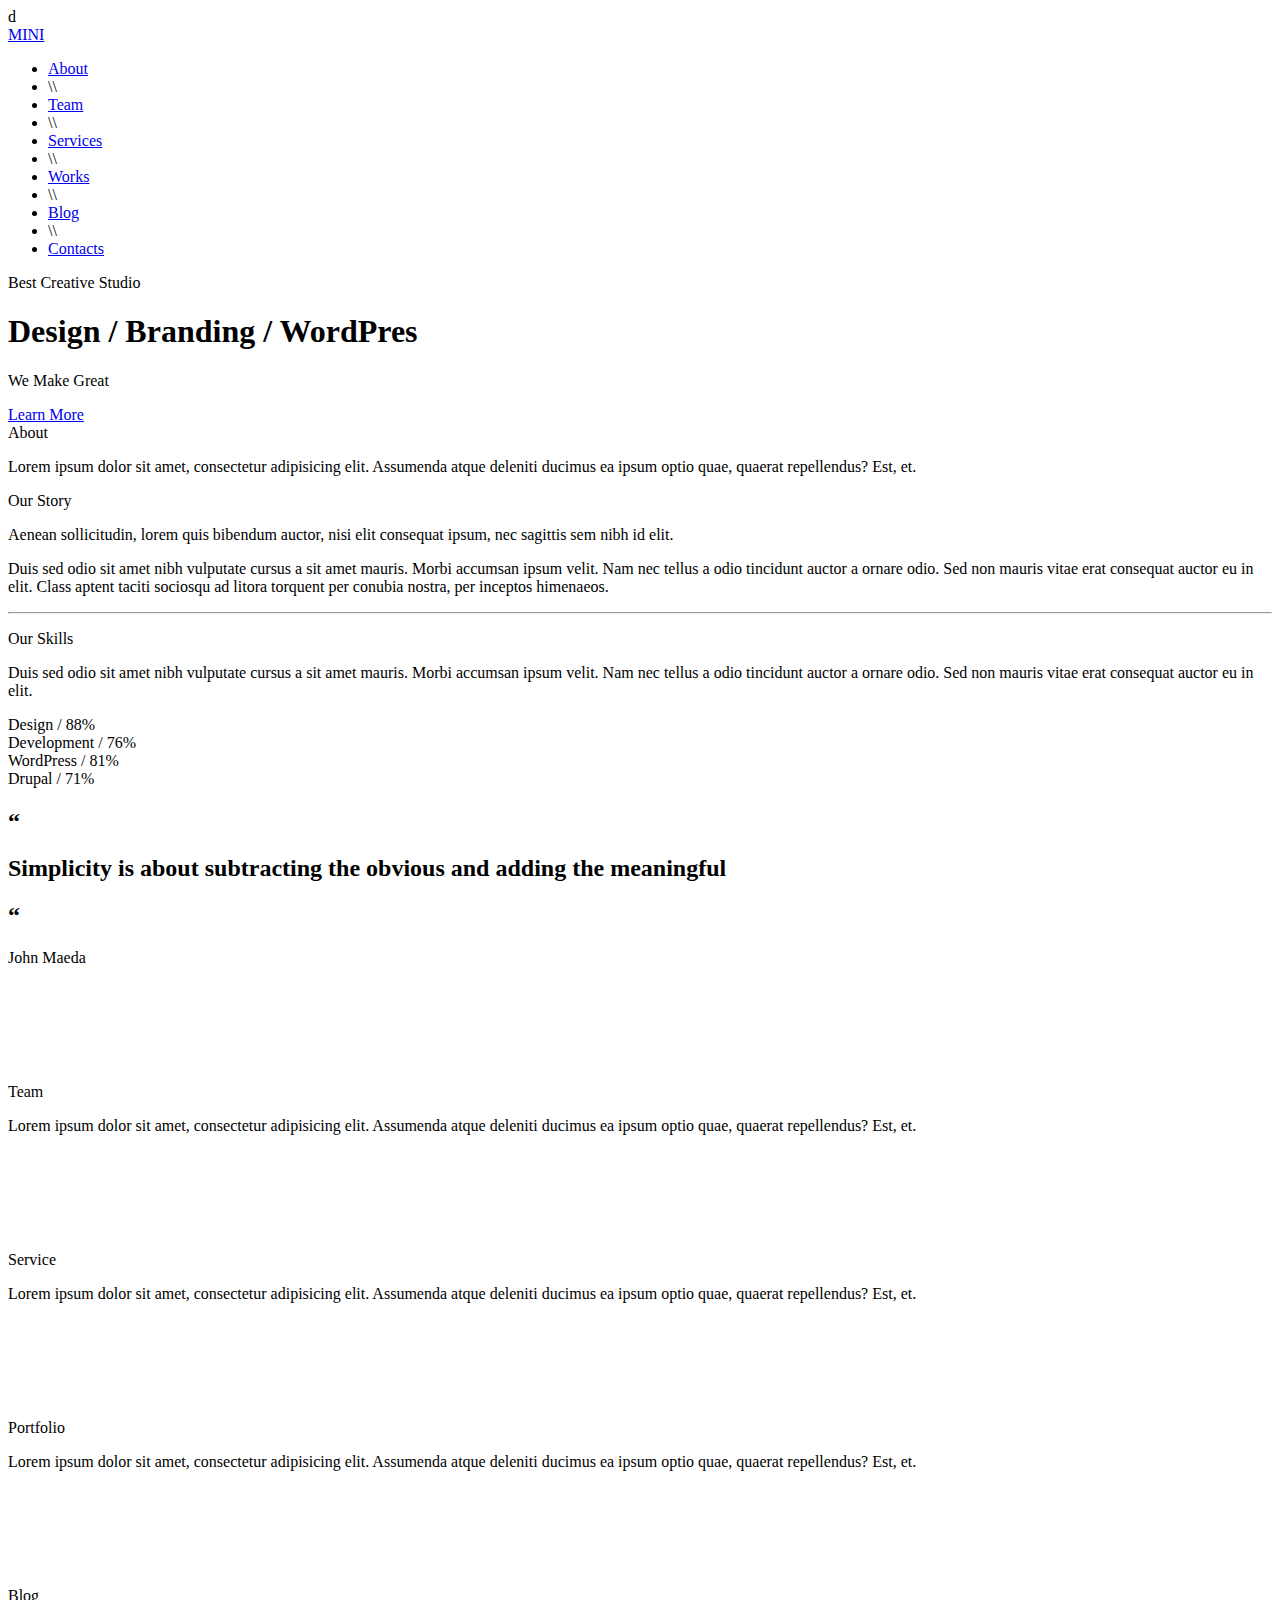
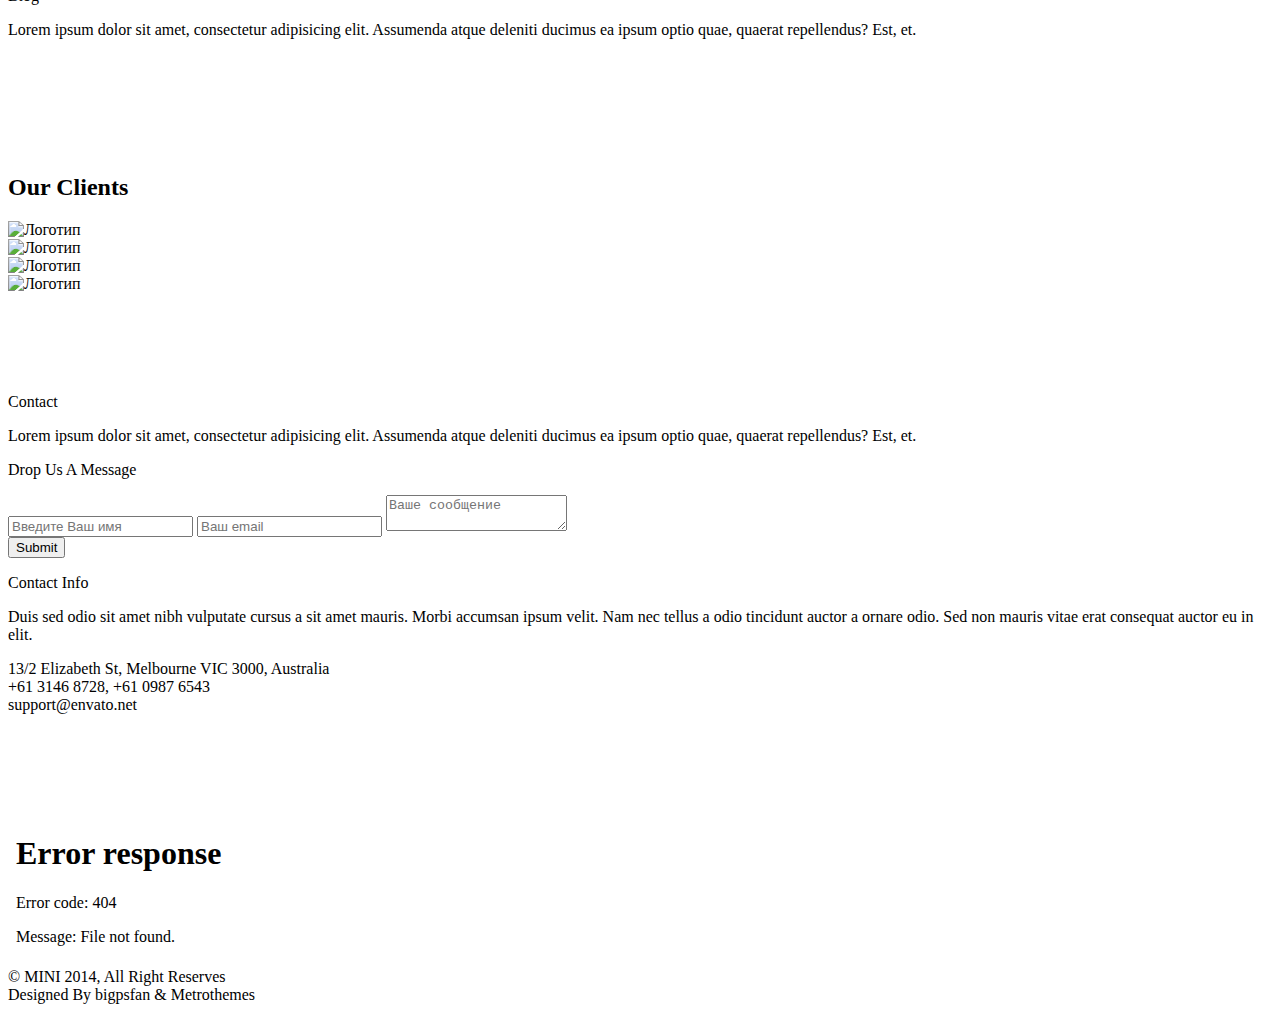
==== task_art/index.html @ 79f6973a "Тестовый коммит." ====
<!DOCTYPE html>
<html lang="en">
<head>d
    <meta charset="utf-8">
    <title>Title</title>

    <!--	<base href="/">-->

    <meta http-equiv="X-UA-Compatible" content="IE=edge">
    <meta name="viewport"
          content="width=device-width, height=device-height, initial-scale=1, maximum-scale=1, user-scalable=no">

    <meta name="description" content="">
    <meta name="keywords" content="">

    <meta property="og:type" content="website"/>
    <meta property="og:title" content="Здесь пишем заголовок"/>
    <meta property="og:desсription" content="описание страницы"/>
    <meta property="og:url" content="канонический адрес страницы"/>
    <meta property="og:image" content="адрес картинки которая будет в описании страницы в соц. сети"/>

    <link rel="shortcut icon" href="assets/images/favicon.ico" type="image/x-icon">
    <link rel="apple-touch-icon" href="assets/images/favicon.ico">


    <!-- Chrome, Firefox OS and Opera -->
    <meta name="theme-color" content="#f39c12">
    <!-- Windows Phone -->
    <meta name="msapplication-navbutton-color" content="#f39c12">
    <!-- iOS Safari -->
    <meta name="apple-mobile-web-app-status-bar-style" content="#f39c12">

    <link rel="stylesheet" href="assets/css/font-awesome.min.css">
    <!--<link rel="stylesheet" href="assets/css/bootstrap.min.css">-->

    <link rel="stylesheet" href="assets/css/animate.css">
    <link rel="stylesheet" href="assets/css/style.css">
    <script src="assets/js/wow.min.js"></script>
    <script>
        new WOW().init();
    </script>

    <!--[if lt IE 9]>
    <script src="assets/js/html5shiv.min.js"></script>
    <script src="assets/js/respond.min.js"></script>
    <![endif]-->
</head>
<body>

<header class="main-header grid" style="background-image: url(assets/images/0-header.jpg);">
    <div id="mobile-menu" class="mobile-menu"><i class="fa fa-bars"></i></div>
    <div class="header-content grid container">
        <div class="header-main-logo">
            <a href="#" class="main-logo">MINI</a>
        </div>

        <nav class="header-main-menu">
            <ul class="main-menu grid">
                <li><a href="#">About</a></li>
                <li>\\</li>
                <li><a href="#" class="active">Team</a></li>
                <li>\\</li>
                <li><a href="#">Services</a></li>
                <li>\\</li>
                <li><a href="#">Works</a></li>
                <li>\\</li>
                <li><a href="#">Blog</a></li>
                <li>\\</li>
                <li><a href="#">Contacts</a></li>
            </ul>
        </nav>
        <div class="header-title">
            <p class="wow zoomInLeft">Best Creative Studio</p>
            <h1 class="wow zoomInRight">Design / Branding / WordPres</h1>
            <p class="wow zoomInLeft">We Make Great</p>
        </div>
    </div>

    <div class="header-button wow fadeInDown">
        <a href="#" class="button">Learn More</a>
    </div>
    <div class="dot-slider">
        <a href="#"><i class="fa fa-circle active" aria-hidden="true"></i></a>
        <a href="#"><i class="fa fa-circle" aria-hidden="true"></i></a>
        <a href="#"><i class="fa fa-circle" aria-hidden="true"></i></a>
    </div>
    <div class="triangle-bottom"></div>
</header>

<section class="about">
    <div class="about-content container grid">
        <div class="block-about grid">
            <div class="block-about-title">About</div>
            <div class="block-about-text"><p>Lorem ipsum dolor sit amet, consectetur adipisicing elit. Assumenda atque
                deleniti ducimus ea ipsum optio quae, quaerat repellendus? Est, et.</p></div>
        </div>
        <div class="circle-grid">
            <div class="circle wow rotateIn"><i class="fa fa-lightbulb-o fa-2x" aria-hidden="true"></i>
            </div>
        </div>
        <div class="story">
            <p class="story-title">Our Story</p>
            <p class="story-sub-title">Aenean sollicitudin, lorem quis bibendum auctor, nisi elit consequat ipsum, nec
                sagittis sem nibh id elit.</p>
            <p class="story-text">Duis sed odio sit amet nibh vulputate cursus a sit amet mauris.
                Morbi accumsan ipsum velit. Nam nec tellus a odio tincidunt auctor a ornare odio. Sed non mauris vitae
                erat consequat auctor eu in elit. Class aptent taciti sociosqu ad litora torquent per conubia nostra,
                per inceptos himenaeos.</p>
        </div>
        <div class="red-photo"><i class="fa fa-camera fa-2x" aria-hidden="true"></i>
        </div>
    </div>
</section>

<section class="skills">
    <hr>
    <div class="skills-content container grid">
        <div class="block-skills-photo wow fadeInLeft" data-wow-offset="200"
        >
            <div class="iPhone wow rollIn" data-wow-delay="1.5s"></div>
            <div class="iPad"></div>
        </div>
        <div class="block-skills-line grid wow fadeInRight" data-wow-offset="200"
        >
            <div class="circle-grid">
                <div class="circle"><i class="fa fa-sliders fa-2x fa-rotate-90" aria-hidden="true"></i>
                </div>
            </div>
            <div class="story">
                <p class="story-title">Our Skills</p>
                <p class="story-text">Duis sed odio sit amet nibh vulputate cursus a sit amet mauris. Morbi accumsan
                    ipsum velit. Nam nec tellus a odio tincidunt auctor a ornare odio. Sed non mauris vitae erat
                    consequat auctor eu in elit.</p>
            </div>
            <div class="block-skills-line-content">
                <div class="line-title wow fadeInRight" data-wow-delay=".2s"><span>Design</span> <span>/ 88%</span>
                </div>
                <div class="line-title-wrapper-1 wow fadeInRight" data-wow-delay=".2s"></div>
                <div class="line-title wow fadeInRight" data-wow-delay=".5s"><span>Development</span> <span>/ 76%</span>
                </div>
                <div class="line-title-wrapper-2 wow fadeInRight" data-wow-delay=".5s"></div>
                <div class="line-title wow fadeInRight" data-wow-delay=".8s"><span>WordPress</span> <span>/ 81%</span>
                </div>
                <div class="line-title-wrapper-3 wow fadeInRight" data-wow-delay=".8s"></div>
                <div class="line-title wow fadeInRight" data-wow-delay="1s"><span>Drupal</span> <span>/ 71%</span></div>
                <div class="line-title-wrapper-4 wow fadeInRight" data-wow-delay="1s"></div>
            </div>

        </div>
    </div>
</section>


<section class="simplicity grid" style="background-image: url(assets/images/simplicity.jpg);">
    <div class="simplicity-content container grid">
        <div class="simplicity-title">
            <div class="quotes grid">
                <h2>“</h2>
                <h2>Simplicity is about subtracting the obvious and adding the meaningful</h2>
                <h2>“</h2>
            </div>
            <div class="simplicity-line wow rotateIn"></div>
            <p>John Maeda</p>
        </div>
    </div>
    <div class="triangle-top"></div>
    <div class="triangle-bottom"></div>
</section>

<div style="height: 100px;"></div>

<section class="team">
    <div class="team-content container grid">
        <div class="block-about grid">
            <div class="block-about-title">Team</div>
            <div class="block-about-text"><p>Lorem ipsum dolor sit amet, consectetur adipisicing elit. Assumenda atque
                deleniti ducimus ea ipsum optio quae, quaerat repellendus? Est, et.</p></div>
        </div>
    </div>
</section>

<div style="height: 100px;"></div>

<section class="service">
    <div class="service-content container grid">
        <div class="block-about grid">
            <div class="block-about-title">Service</div>
            <div class="block-about-text"><p>Lorem ipsum dolor sit amet, consectetur adipisicing elit. Assumenda atque
                deleniti ducimus ea ipsum optio quae, quaerat repellendus? Est, et.</p></div>
        </div>
    </div>
</section>
<div style="height: 100px;"></div>

<section class="portfolio">
    <div class="portfolio-content container grid">
        <div class="block-about grid">
            <div class="block-about-title">Portfolio</div>
            <div class="block-about-text"><p>Lorem ipsum dolor sit amet, consectetur adipisicing elit. Assumenda atque
                deleniti ducimus ea ipsum optio quae, quaerat repellendus? Est, et.</p></div>
        </div>
    </div>
</section>
<div style="height: 100px;"></div>

<section class="blog">
    <div class="blog-content container grid">
        <div class="block-about grid">
            <div class="block-about-title">Blog</div>
            <div class="block-about-text"><p>Lorem ipsum dolor sit amet, consectetur adipisicing elit. Assumenda atque
                deleniti ducimus ea ipsum optio quae, quaerat repellendus? Est, et.</p></div>
        </div>
    </div>
</section>
<div style="height: 100px;"></div>


<section class="logo-comp grid" style="background-image: url(assets/images/simplicity.jpg);">
    <div class="logo-comp-content container grid">

        <h2>Our Clients</h2>

        <div class="logo-img wow bounceIn" data-wow-delay=".1s" data-wow-offset="200"><img class="img-responsive"
                                                                                           src="assets/images/logo-comp-1.png"
                                                                                           alt="Логотип"></div>
        <div class="logo-img wow bounceIn" data-wow-delay=".3s" data-wow-offset="200"><img class="img-responsive"
                                                                                           src="assets/images/logo-comp-2.png"
                                                                                           alt="Логотип"></div>
        <div class="logo-img wow bounceIn" data-wow-delay=".5s" data-wow-offset="200"><img class="img-responsive"
                                                                                           src="assets/images/logo-comp-3.png"
                                                                                           alt="Логотип"></div>
        <div class="logo-img wow bounceIn" data-wow-delay=".7s" data-wow-offset="200"><img class="img-responsive"
                                                                                           src="assets/images/logo-comp-4.png"
                                                                                           alt="Логотип"></div>

    </div>
</section>

<div style="height: 100px;"></div>

<section class="contact">
    <div class="contact-content container grid">
        <div class="block-about grid">
            <div class="block-about-title">Contact</div>
            <div class="block-about-text"><p>Lorem ipsum dolor sit amet, consectetur adipisicing elit. Assumenda atque
                deleniti ducimus ea ipsum optio quae, quaerat repellendus? Est, et.</p></div>
        </div>
        <div class="form"><p>Drop Us A Message</p>

            <form action="#" class="form">
                <div class="input-wrap grid">
                    <label for="user" class="user"><input id="user" name="user" placeholder="Введите Ваш имя" type="text" required></label>
                    <label for="email" class="email"><input id="email" name="email" placeholder="Ваш email" type="email" required></label>
                    <label for="message" class="message"><textarea id="message" name="message" placeholder="Ваше сообщение" type="text" required></textarea></label>
                </div>
                <input class="button-form" value="Submit" type="submit">
            </form>

        </div>
        <div class="contact-info"><p>Contact Info</p>
            <p class="story-text">Duis sed odio sit amet nibh vulputate cursus a sit amet mauris. Morbi accumsan
                ipsum velit. Nam nec tellus a odio tincidunt auctor a ornare odio. Sed non mauris vitae erat
                consequat auctor eu in elit.</p>
            <div class="contact-info-text grid">
                <div class="circle-grid">
                    <div class="circle wow rotateIn" style="visibility: visible; animation-name: rotateIn;"><i
                            class="fa fa-map-marker" aria-hidden="true"></i>
                    </div>
                </div>
                <div class="contact-info-sub-text">13/2 Elizabeth St, Melbourne VIC 3000, Australia</div>
            </div>
            <div class="contact-info-text grid">
                <div class="circle-grid">
                    <div class="circle wow rotateIn" style="visibility: visible; animation-name: rotateIn;"><i
                            class="fa fa-phone" aria-hidden="true"></i>
                    </div>
                </div>
                <div class="contact-info-sub-text">+61 3146 8728, +61 0987 6543</div>
            </div>
            <div class="contact-info-text grid">
                <div class="circle-grid">
                    <div class="circle wow rotateIn" style="visibility: visible; animation-name: rotateIn;"><i
                            class="fa fa-envelope" aria-hidden="true"></i>
                    </div>
                </div>
                <div class="contact-info-sub-text">support@envato.net</div>
            </div>
        </div>
    </div>
</section>
<div style="height: 100px;"></div>

<footer>
    <section class="map grid">
        <iframe frameborder="0" src="libs/maps/maps.html"></iframe>
        <div class="triangle-top"></div>
        <div class="triangle-bottom"></div>
    </section>

    <section class="footer">
        <div class="footer-content container grid">
            <div class="block-footer-text-1">
                <div>© MINI 2014, All Right Reserves</div>
            </div>
            <div class="block-footer-text-2">
                <div>Designed By bigpsfan & Metrothemes</div>
            </div>
            <div class="block-social">
                <a href="#"><i class="fa fa-twitter" aria-hidden="true"></i></a>
                <a href="#"><i class="fa fa-facebook" aria-hidden="true"></i></a>
                <a href="#"><i class="fa fa-linkedin" aria-hidden="true"></i></a>
                <a href="#"><i class="fa fa-dribbble" aria-hidden="true"></i></a>
                <a href="#"><i class="fa fa-pinterest-p" aria-hidden="true"></i></a>
                <a href="#"><i class="fa fa-google-plus" aria-hidden="true"></i></a>
                <a href="#"><i class="fa fa-rss" aria-hidden="true"></i></a>
            </div>
        </div>
    </section>
</footer>

<script src="assets/js/jquery-3.3.1.min.js"></script>
<script src="assets/js/script.js"></script>

<!--<script type="text/javascript">-->
<!--window.onblur = function () {-->
<!--window.onfocus = function () {-->
<!--location.reload(true)-->
<!--}-->
<!--};-->
<!--</script>-->
</body>
</html>
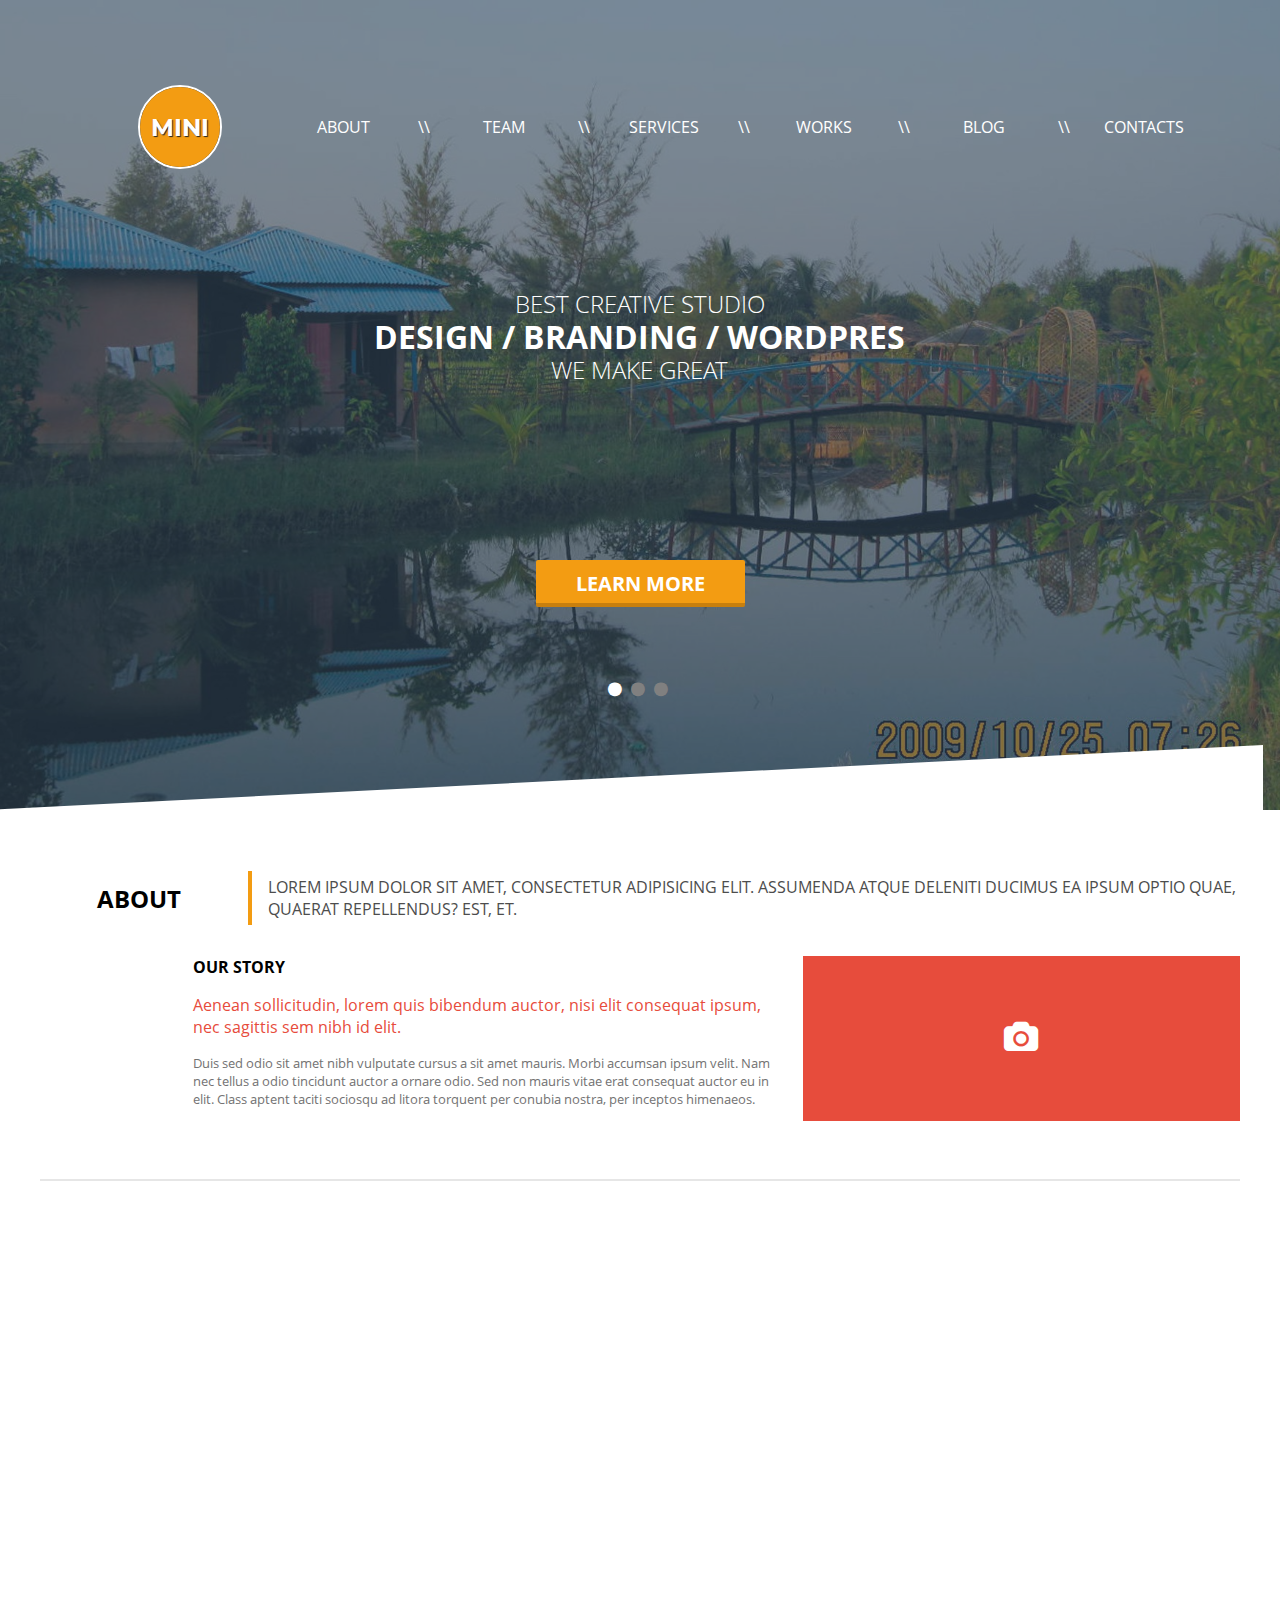
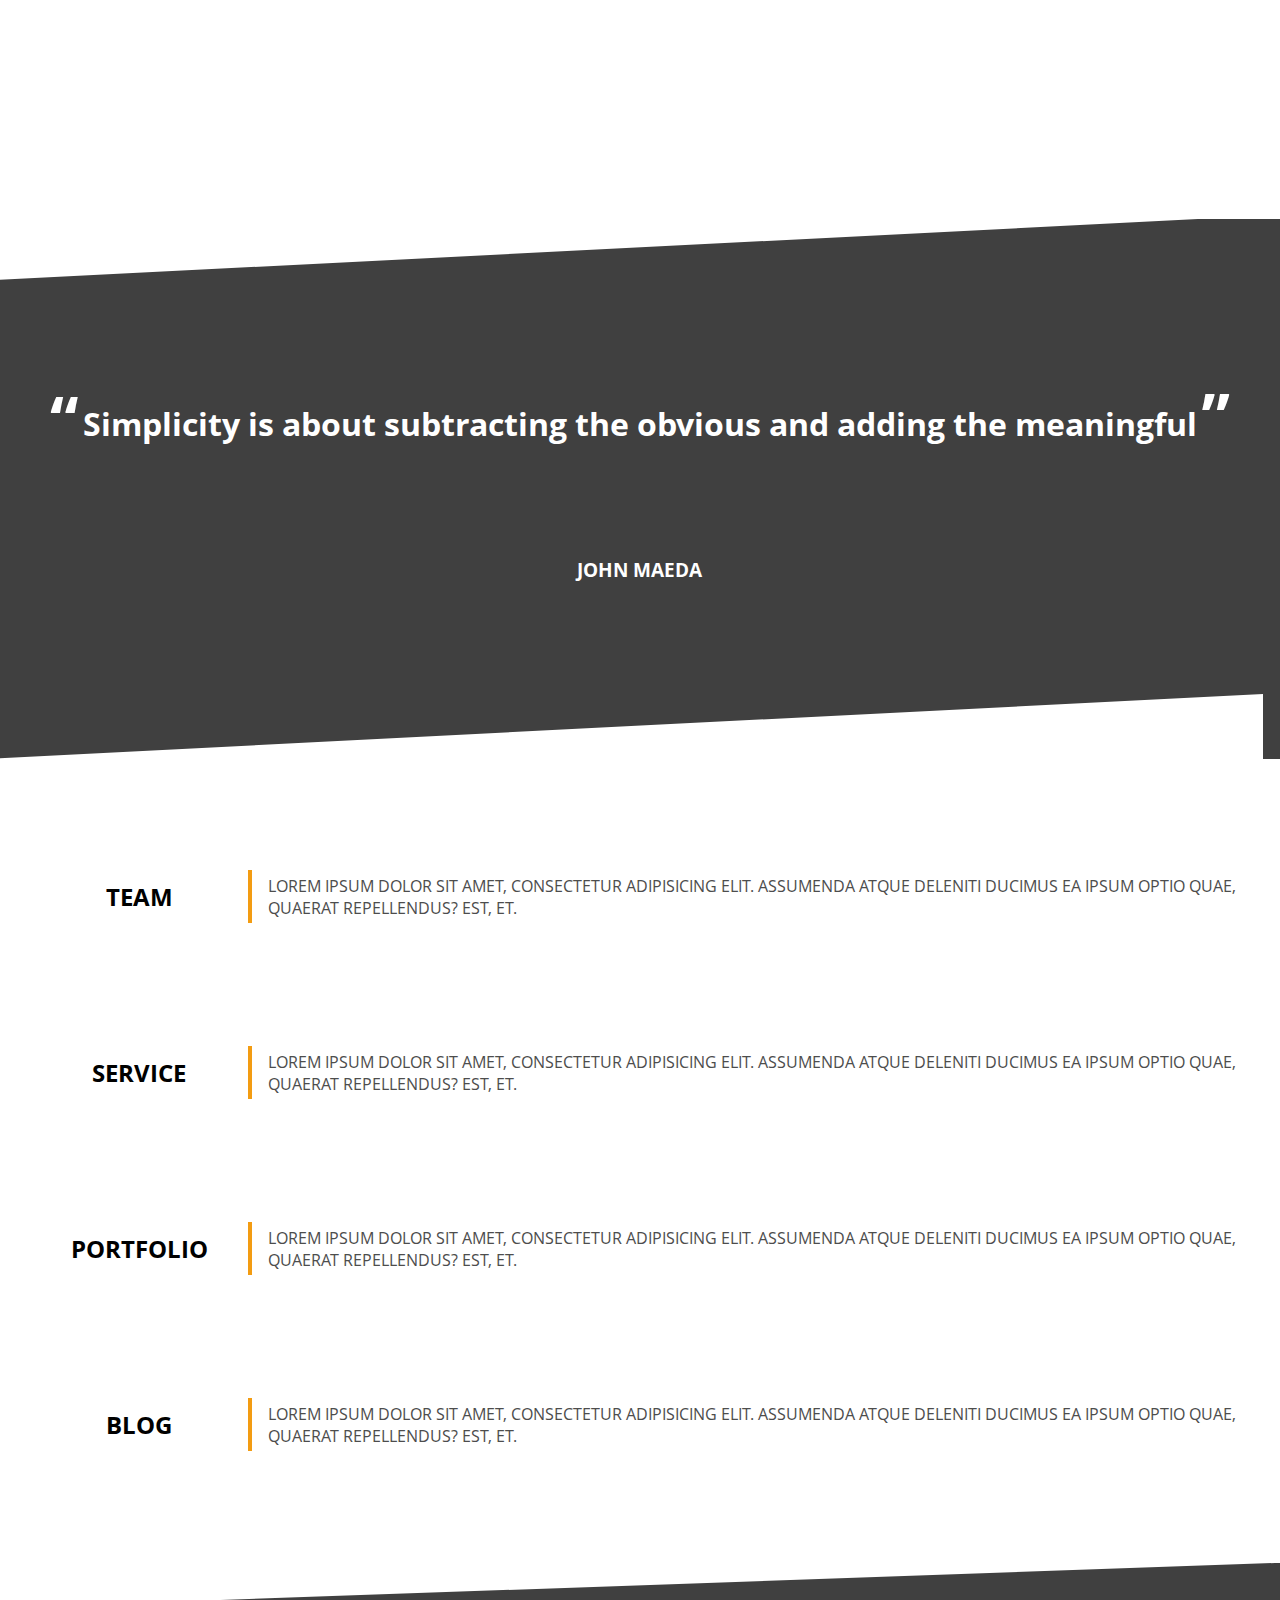
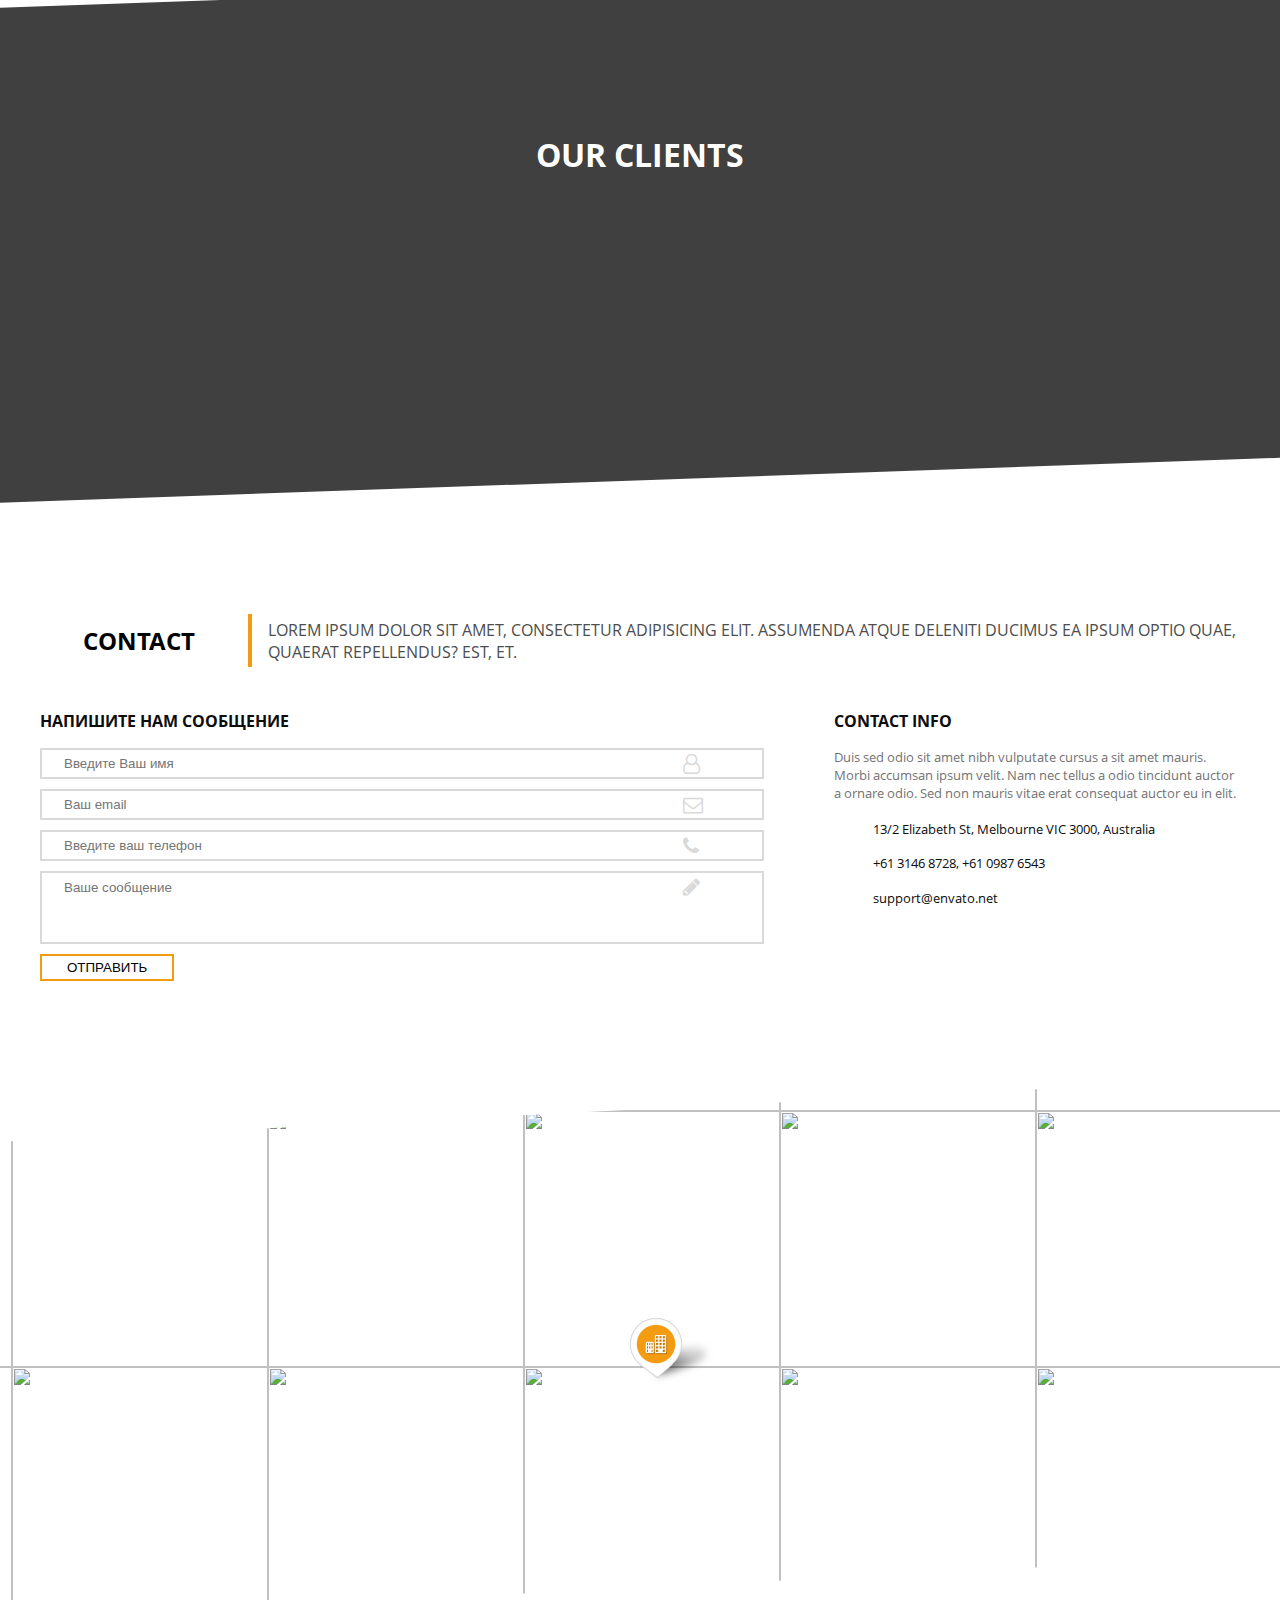
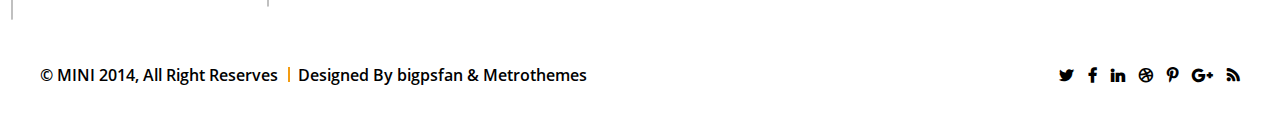
==== commit eb90ac18: "Добавлена форма обратной связи." ====
--- a/task_art/index.html
+++ b/task_art/index.html
@@ -1,8 +1,8 @@
 <!DOCTYPE html>
 <html lang="en">
-<head>d
+<head>
     <meta charset="utf-8">
-    <title>Title</title>
+    <title>Test task</title>
 
     <!--	<base href="/">-->
 
@@ -14,10 +14,10 @@
     <meta name="keywords" content="">
 
     <meta property="og:type" content="website"/>
-    <meta property="og:title" content="Здесь пишем заголовок"/>
-    <meta property="og:desсription" content="описание страницы"/>
+    <meta property="og:title" content="Test task"/>
+    <meta property="og:desсription" content="Test task desсription"/>
     <meta property="og:url" content="канонический адрес страницы"/>
-    <meta property="og:image" content="адрес картинки которая будет в описании страницы в соц. сети"/>
+    <meta property="og:image" content=""/>
 
     <link rel="shortcut icon" href="assets/images/favicon.ico" type="image/x-icon">
     <link rel="apple-touch-icon" href="assets/images/favicon.ico">
@@ -35,7 +35,7 @@
 
     <link rel="stylesheet" href="assets/css/animate.css">
     <link rel="stylesheet" href="assets/css/style.css">
-    <script src="assets/js/wow.min.js"></script>
+    <script src="libs/wow.min.js"></script>
     <script>
         new WOW().init();
     </script>
@@ -245,16 +245,20 @@
             <div class="block-about-text"><p>Lorem ipsum dolor sit amet, consectetur adipisicing elit. Assumenda atque
                 deleniti ducimus ea ipsum optio quae, quaerat repellendus? Est, et.</p></div>
         </div>
-        <div class="form"><p>Drop Us A Message</p>
-
-            <form action="#" class="form">
+        <div class="form"><p>Напишите нам сообщение</p>
+
+            <form action="#" class="form" id="message-user">
                 <div class="input-wrap grid">
                     <label for="user" class="user"><input id="user" name="user" placeholder="Введите Ваш имя" type="text" required></label>
                     <label for="email" class="email"><input id="email" name="email" placeholder="Ваш email" type="email" required></label>
+                    <label for="phone" class="phone"><input type="tel" id="phone" placeholder="Введите ваш телефон"></label>
                     <label for="message" class="message"><textarea id="message" name="message" placeholder="Ваше сообщение" type="text" required></textarea></label>
                 </div>
-                <input class="button-form" value="Submit" type="submit">
+                <input class="button-form" value="Отправить" type="submit">
             </form>
+
+            <div class="alert-success" hidden></div>
+            <div class="alert-error" hidden></div>
 
         </div>
         <div class="contact-info"><p>Contact Info</p>
@@ -318,15 +322,9 @@
     </section>
 </footer>
 
-<script src="assets/js/jquery-3.3.1.min.js"></script>
+<script src="libs/jquery-3.3.1.min.js"></script>
+<script src="libs/jquery.maskedinput.min.js"></script>
 <script src="assets/js/script.js"></script>
 
-<!--<script type="text/javascript">-->
-<!--window.onblur = function () {-->
-<!--window.onfocus = function () {-->
-<!--location.reload(true)-->
-<!--}-->
-<!--};-->
-<!--</script>-->
 </body>
 </html>--- a/task_art/assets/css/style.css
+++ b/task_art/assets/css/style.css
@@ -0,0 +1,1095 @@
+@font-face {
+    font-family: 'OpenSans_W12017';
+    src: url('../fonts/OpenSans/OpenSansLight-Italic.eot');
+    src: url('../fonts/OpenSans/OpenSansLight-Italic.eot?#iefix') format('embedded-opentype'),
+    url('../fonts/OpenSans/OpenSansLight-Italic.woff') format('woff'),
+    url('../fonts/OpenSans/OpenSansLight-Italic.ttf') format('truetype'),
+    url('../fonts/OpenSans/OpenSansLight-Italic.svg#OpenSansLight-Italic') format('svg');
+    font-weight: 300;
+    font-style: italic;
+}
+
+@font-face {
+    font-family: 'OpenSans_W12017';
+    src: url('../fonts/OpenSans/OpenSans.eot');
+    src: url('../fonts/OpenSans/OpenSans.eot?#iefix') format('embedded-opentype'),
+    url('../fonts/OpenSans/OpenSans.woff') format('woff'),
+    url('../fonts/OpenSans/OpenSans.ttf') format('truetype'),
+    url('../fonts/OpenSans/OpenSans.svg#OpenSans') format('svg');
+    font-weight: normal;
+    font-style: normal;
+}
+
+@font-face {
+    font-family: 'OpenSans_W12017';
+    src: url('../fonts/OpenSans/OpenSans-Light.eot');
+    src: url('../fonts/OpenSans/OpenSans-Light.eot?#iefix') format('embedded-opentype'),
+    url('../fonts/OpenSans/OpenSans-Light.woff') format('woff'),
+    url('../fonts/OpenSans/OpenSans-Light.ttf') format('truetype'),
+    url('../fonts/OpenSans/OpenSans-Light.svg#OpenSans-Light') format('svg');
+    font-weight: 300;
+    font-style: normal;
+}
+
+@font-face {
+    font-family: 'OpenSans_W12017';
+    src: url('../fonts/OpenSans/OpenSans-Bold.eot');
+    src: url('../fonts/OpenSans/OpenSans-Bold.eot?#iefix') format('embedded-opentype'),
+    url('../fonts/OpenSans/OpenSans-Bold.woff') format('woff'),
+    url('../fonts/OpenSans/OpenSans-Bold.ttf') format('truetype'),
+    url('../fonts/OpenSans/OpenSans-Bold.svg#OpenSans-Bold') format('svg');
+    font-weight: bold;
+    font-style: normal;
+}
+
+@font-face {
+    font-family: 'OpenSans_W12017';
+    src: url('../fonts/OpenSans/OpenSans-Semibold.eot');
+    src: url('../fonts/OpenSans/OpenSans-Semibold.eot?#iefix') format('embedded-opentype'),
+    url('../fonts/OpenSans/OpenSans-Semibold.woff') format('woff'),
+    url('../fonts/OpenSans/OpenSans-Semibold.ttf') format('truetype'),
+    url('../fonts/OpenSans/OpenSans-Semibold.svg#OpenSans-Semibold') format('svg');
+    font-weight: 600;
+    font-style: normal;
+}
+
+@font-face {
+    font-family: 'OpenSans_W12017';
+    src: url('../fonts/OpenSans/OpenSans-Italic.eot');
+    src: url('../fonts/OpenSans/OpenSans-Italic.eot?#iefix') format('embedded-opentype'),
+    url('../fonts/OpenSans/OpenSans-Italic.woff') format('woff'),
+    url('../fonts/OpenSans/OpenSans-Italic.ttf') format('truetype'),
+    url('../fonts/OpenSans/OpenSans-Italic.svg#OpenSans-Italic') format('svg');
+    font-weight: normal;
+    font-style: italic;
+}
+
+@font-face {
+    font-family: 'Montserrat-Bold';
+    src: url('../fonts/Montserrat/Montserrat-Bold.eot');
+    src: url('../fonts/Montserrat/Montserrat-Bold.eot?#iefix') format('embedded-opentype'),
+    url('../fonts/Montserrat/Montserrat-Bold.woff') format('woff'),
+    url('../fonts/Montserrat/Montserrat-Bold.ttf') format('truetype'),
+    url('../fonts/Montserrat/Montserrat-Bold.svg#MontserratAlternates-Bold') format('svg');
+    font-weight: 100;
+    font-style: normal;
+}
+
+body {
+    font-family: OpenSans_W12017, sans-serif;
+    background-color: white;
+    font-size: 16px;
+    margin: 0;
+    /*background-color: lightgrey;*/
+    min-width: 320px;
+}
+
+.container {
+    max-width: 1200px;
+    margin: auto;
+    padding: 0 20px
+}
+
+.header-main-logo {
+    display: grid;
+    border: 2px solid white;
+    outline: none;
+    align-items: center;
+    justify-items: center;
+
+    background: #3d3d3d;
+    width: 5em;
+    height: 5em;
+    /*margin: 0 auto;*/
+    color: #fff;
+    border-radius: 50%;
+    position: relative;
+    text-align: center;
+    text-shadow: 1px 1px 1px #222;
+}
+
+.header-main-logo::after {
+    content: "";
+    width: 5em;
+    height: 5em;
+    background: rgb(243, 156, 18);
+    position: absolute;
+    display: block;
+    border-radius: 50%;
+    top: 0;
+    left: 0;
+    box-shadow: 0 0 0 0 #3d3d3d inset;
+    -webkit-transition: 0.3s width, 0.3s height, 0.3s top, 0.3s left;
+    transition: 0.3s width, 0.3s height, 0.3s top, 0.3s left;
+}
+
+.header-main-logo:hover::after {
+    width: 0;
+    height: 0;
+    font-size: 0;
+    top: 42px;
+    left: 42px;
+    /*  -webkit-filter: blur(20px);filter: blur(20px);*/
+    box-shadow: 0 0 20px 20px #3d3d3d inset;
+
+}
+
+.circle {
+    display: grid;
+    width: 5em;
+    height: 5em;
+    border: 1px solid white;
+    border-radius: 50%;
+    outline: none;
+    align-items: center;
+    justify-items: center;
+}
+
+.header-main-logo a {
+    text-decoration: none;
+    font-weight: bold;
+    font-size: 1.5em;
+    color: white;
+    line-height: 3.3em;
+    font-family: 'Montserrat-Bold', sans-serif;
+
+    position: relative;
+    z-index: 2;
+}
+
+.header-main-menu {
+    position: sticky;
+    top: 0;
+}
+
+.header-main-menu a {
+    text-decoration: none;
+    color: white;
+    text-transform: uppercase;
+
+}
+
+.header-main-menu a:hover {
+    color: black;
+}
+
+.main-menu {
+    list-style: none;
+    grid-template-columns: repeat(11, 1fr);
+}
+
+#mobile-menu {
+    position: sticky;
+    top: 1px;
+    display: none;
+    vertical-align: middle;
+    font-size: 3em;
+    color: #fff;
+    z-index: 2;
+    text-align: right;
+    padding: 5px;
+
+}
+
+#mobile-menu i {
+    /*border: 2px solid #fff;*/
+    /*border-radius: 0.2em;*/
+    padding: 0.2em 0.3em;
+    cursor: pointer;
+    transition: all 0.4s ease-in;
+}
+
+#mobile-menu i:hover {
+    color: rgb(243, 156, 18);;
+    /*border-color: #333;*/
+}
+
+.main-nav {
+
+}
+
+.grid {
+    display: grid;
+}
+
+.main-header {
+    min-height: 90vh;
+    background-size: cover;
+    background-position: center;
+    position: relative;
+    text-align: center;
+    background-attachment: fixed;
+    overflow: hidden;
+}
+
+.main-header::before {
+    content: '';
+    position: absolute;
+    top: 0;
+    left: 0;
+    right: 0;
+    bottom: 0;
+    background-color: rgb(52, 73, 94);
+    opacity: .6;
+}
+
+.triangle-top::after {
+    content: '';
+    position: absolute;
+    left: -82px;
+    top: 0px;
+    border: 65px solid transparent;
+    border-left: 100vw solid white;
+    border-top: 0px solid white;
+}
+
+.triangle-bottom::after {
+    content: '';
+    position: absolute;
+    left: -82px;
+    bottom: 0px;
+    border: 65px solid transparent;
+    border-right: 100vw solid white;
+    border-bottom: 0px solid white;
+}
+
+.header-content {
+    z-index: 1;
+    color: #fff;
+    text-align: center;
+    padding: 60px 20px 20px 20px;
+    grid-template-columns: 2fr 11fr;
+    grid-template-rows: 1fr 4fr;
+
+    justify-items: center;
+    align-items: center;
+}
+
+.header-title {
+    grid-column: 1 / -1;
+    grid-row: 2;
+    text-transform: uppercase;
+
+}
+
+.header-title p {
+    font-weight: 100;
+    font-size: 1.5em;
+    line-height: .1;
+
+}
+
+.header-title h1 {
+    line-height: .5;
+
+}
+
+.dot-slider {
+    z-index: 1;
+    margin: 10px;
+}
+
+.dot-slider i {
+    text-decoration: none;
+    color: grey;
+    letter-spacing: 5px;
+}
+
+.dot-slider .active,
+.dot-slider i:hover {
+    color: white;
+}
+
+.button {
+    margin: 10px
+}
+
+.button {
+    display: inline-block;
+    border: none;
+    color: #fff;
+    text-decoration: none;
+    background-color: rgb(243, 156, 18);
+    padding: 10px 40px;
+    font-size: 20px;
+    font-weight: 800;
+    -webkit-border-radius: 2px;
+    border-radius: 2px;
+    text-align: center;
+    position: relative;
+    outline: 0;
+    transition: background-color .1s ease;
+    cursor: pointer;
+    text-transform: uppercase;
+}
+
+.button::after {
+    transition: background-color .2s ease;
+    position: absolute;
+    content: '';
+    height: 4px;
+    bottom: 0;
+    width: 100%;
+    background-color: #000;
+    opacity: .18;
+    border-bottom-left-radius: 2px;
+    border-bottom-right-radius: 2px;
+    left: 0
+}
+
+.button:focus, .button:hover {
+    text-decoration: none;
+    color: #fff
+}
+
+.button:hover {
+    background-color: #f37423
+}
+
+.button:hover::after {
+    opacity: .22
+}
+
+.button:active {
+    background-color: #d85b0c
+}
+
+.button:active::after {
+    opacity: .32
+}
+
+.button.button-gray {
+    background-color: #4b5a65
+}
+
+.button.button-gray::after {
+    background-color: #2a3339
+}
+
+.button.button-gray:hover {
+    background-color: #566774
+}
+
+.button.button-gray:hover::after {
+    opacity: .22
+}
+
+.button.button-gray:active {
+    background-color: #404d56
+}
+
+.button.button-gray:active::after {
+    opacity: .32
+}
+
+.about-content {
+    grid-template-columns: repeat(8, 1fr);
+    grid-column-gap: 20px;
+    grid-row-gap: 20px;
+}
+
+.block-about {
+    grid-template-columns: 2fr 10fr;
+    grid-column-gap: 10px;
+    grid-column: 1/-1;
+    grid-row: 1;
+    text-transform: uppercase;
+    position: relative;
+}
+
+.circle-grid {
+    grid-column: 1/2;
+    grid-row: 2;
+}
+
+.story {
+    grid-column: 2/6;
+    grid-row: 2;
+}
+
+.red-photo {
+    grid-column: 6/9;
+    grid-row: 2;
+}
+
+.block-about-title {
+    display: grid;
+    justify-items: center;
+    align-items: center;
+    font-weight: bold;
+    font-size: 1.5em;
+}
+
+.block-about-text p {
+    padding-left: 20px;
+    font-size: 1em;
+    color: rgb(77, 77, 77);
+    text-align: left;
+}
+
+.block-about-text:before,
+.block-footer-text-2:before {
+    content: '';
+    border-left: 4px solid rgb(243, 156, 18);
+    position: absolute;
+    height: 70%;
+    top: 15%;
+}
+
+.circle {
+    border-color: rgb(243, 156, 18);
+    width: 5em;
+    height: 5em;
+}
+
+.circle i {
+    color: rgb(13, 13, 13);
+}
+
+.story-title {
+    text-transform: uppercase;
+    font-weight: bold;
+    margin-top: 0px;
+}
+
+.story-sub-title {
+    color: rgb(231, 76, 60);
+}
+
+.story-text {
+    color: #737373;
+    font-size: .8em;
+}
+
+.red-photo {
+    display: grid;
+    justify-items: center;
+    align-items: center;
+    background-color: rgb(231, 76, 60);
+}
+
+.red-photo i {
+    color: white;
+}
+
+.about,
+.skills {
+    margin: 50px auto;
+    overflow: hidden;
+}
+
+.skills hr {
+    max-width: 1200px;
+    background-color: rgb(230, 230, 230);
+    color: rgb(230, 230, 230);
+    margin-bottom: 30px;
+    height: 2px;
+    border: none;
+}
+
+.skills-content {
+    grid-template-columns: 1fr 1fr;
+    grid-template-rows: 62vh;
+    grid-column-gap: 20px;
+    grid-row-gap: 20px;
+}
+
+.block-skills-photo {
+    position: relative;
+}
+
+.block-skills-photo > .iPhone,
+.block-skills-photo > .iPad {
+    background-size: contain;
+    background-repeat: no-repeat;
+    position: absolute;
+    bottom: 0px;
+}
+
+.iPhone {
+    background-image: url(../images/iPhone.png);
+    background-position: bottom left;
+    height: 337px;
+    width: 17vw;
+    z-index: 1;
+    margin-left: 0px;
+    transition: width 1s, margin-left 1s;
+}
+
+.iPad {
+    background-image: url(../images/iPad.png);
+    background-position: bottom;
+    height: 482px;
+    margin-left: 30px;
+    width: 93%;
+}
+
+.block-skills-line {
+    grid-template-columns: 1fr;
+    grid-template-rows: auto 1fr;
+    grid-gap: 10px;
+}
+
+.block-skills-line > .circle-grid,
+.block-skills-line > .story {
+    grid-row: 1;
+}
+
+.block-skills-line > .circle-grid {
+    grid-column: 1 / 2;
+}
+
+.block-skills-line > .story {
+    grid-column: 2 / 3;
+}
+
+.block-skills-line-content {
+    grid-column: 1 / 3;
+    grid-row: 2;
+    margin-top: 15px;
+}
+
+.line-title span:first-child {
+    color: rgb(13, 13, 13);
+    font-weight: bold;
+    text-transform: uppercase;
+    margin-bottom: 5px;
+}
+
+[class^="line-title-wrapper-"] {
+    display: block;
+    height: 10px;
+    margin-bottom: 35px;
+}
+
+.line-title-wrapper-1 {
+    background-image: -moz-linear-gradient(0deg, rgb(243, 156, 18) 0%, rgb(243, 156, 18) 88%, rgb(230, 230, 230) 71%);
+    background-image: -webkit-linear-gradient(0deg, rgb(243, 156, 18) 0%, rgb(243, 156, 18) 88%, rgb(230, 230, 230) 71%);
+    background-image: -ms-linear-gradient(0deg, rgb(243, 156, 18) 0%, rgb(243, 156, 18) 88%, rgb(230, 230, 230) 71%);
+}
+
+.line-title-wrapper-2 {
+    background-image: -moz-linear-gradient(0deg, rgb(243, 156, 18) 0%, rgb(243, 156, 18) 76%, rgb(230, 230, 230) 71%);
+    background-image: -webkit-linear-gradient(0deg, rgb(243, 156, 18) 0%, rgb(243, 156, 18) 76%, rgb(230, 230, 230) 71%);
+    background-image: -ms-linear-gradient(0deg, rgb(243, 156, 18) 0%, rgb(243, 156, 18) 76%, rgb(230, 230, 230) 71%);
+}
+
+.line-title-wrapper-3 {
+    background-image: -moz-linear-gradient(0deg, rgb(243, 156, 18) 0%, rgb(243, 156, 18) 81%, rgb(230, 230, 230) 71%);
+    background-image: -webkit-linear-gradient(0deg, rgb(243, 156, 18) 0%, rgb(243, 156, 18) 81%, rgb(230, 230, 230) 71%);
+    background-image: -ms-linear-gradient(0deg, rgb(243, 156, 18) 0%, rgb(243, 156, 18) 81%, rgb(230, 230, 230) 71%);
+}
+
+.line-title-wrapper-4 {
+    background-image: -moz-linear-gradient(0deg, rgb(243, 156, 18) 0%, rgb(243, 156, 18) 71%, rgb(230, 230, 230) 71%);
+    background-image: -webkit-linear-gradient(0deg, rgb(243, 156, 18) 0%, rgb(243, 156, 18) 71%, rgb(230, 230, 230) 71%);
+    background-image: -ms-linear-gradient(0deg, rgb(243, 156, 18) 0%, rgb(243, 156, 18) 71%, rgb(230, 230, 230) 71%);
+}
+
+.simplicity,
+.logo-comp {
+    min-height: 60vh;
+    background-size: cover;
+    background-position: center;
+    position: relative;
+    text-align: center;
+    background-attachment: fixed;
+}
+
+.simplicity::before,
+.logo-comp::before {
+    content: '';
+    position: absolute;
+    top: 0;
+    left: 0;
+    right: 0;
+    bottom: 0;
+    background-color: #000000;
+    opacity: .75;
+}
+
+.simplicity-content {
+    justify-items: center;
+    align-items: center;
+    color: white;
+    z-index: 1;
+    height: 60vh;
+}
+
+.simplicity-title h2 {
+    font-size: 2em;
+}
+
+.simplicity-title h2:first-child {
+    font-size: 4em;
+    margin-top: 0px;
+}
+
+.simplicity-title h2:last-child {
+    font-size: 4em;
+    margin-top: 0px;
+    transform: rotate(180deg);
+    transform-origin: 50% 33%;
+}
+
+.quotes {
+    grid-template-columns: 1fr 30fr 1fr;
+}
+
+.simplicity-title p {
+    text-transform: uppercase;
+    font-size: 1.2em;
+    font-weight: bold;
+}
+
+.simplicity-line {
+    background-color: rgb(243, 156, 18);
+    height: 4px;
+    width: 40px;
+    display: inline-block;
+}
+
+.logo-comp-content h2 {
+    grid-column: 1/-1;
+    font-size: 2em;
+    text-transform: uppercase;
+    color: white;
+}
+
+.logo-comp.grid {
+    grid-template-rows: 1fr;
+    clip-path: polygon(0px 5vh, 100vw 0px, 100vw 55vh, 0 60vh);
+    -moz-clip-path: polygon(0px 5vh, 100vw 0px, 100vw 55vh, 0 60vh);
+    -webkit-clip-path: polygon(0px 5vh, 100vw 0px, 100vw 55vh, 0 60vh);
+    -ms-clip-path: polygon(0px 5vh, 100vw 0px, 100vw 55vh, 0 60vh);
+}
+
+.logo-comp-content {
+    grid-template-columns: repeat(4, 1fr);
+    grid-gap: 20px;
+    z-index: 1;
+}
+
+.logo-comp-content .logo-img {
+    grid-row: 2;
+    display: grid;
+    align-items: center;
+    justify-items: center;
+    border: 1px solid rgba(255, 255, 255, 0.25);
+    z-index: 1;
+    background-color: rgba(242, 242, 242, 0);
+}
+
+.logo-comp-content .logo-img > img {
+    opacity: 1;
+}
+
+.img-responsive {
+    display: block;
+    max-width: 100%;
+    height: auto
+}
+
+.map {
+    min-height: 60vh;
+    position: relative;
+    overflow: hidden;
+
+}
+
+.map iframe {
+    border: none;
+    width: 100vw;
+    height: 60vh;
+}
+
+.block-social {
+    text-decoration: none;
+}
+
+.block-social i {
+    color: black;
+    padding-left: 10px;
+    font-weight: 600;
+}
+
+.block-social i:hover {
+    color: #f39c12;
+}
+
+.footer {
+    margin: 43px 0;
+}
+
+.footer-content {
+    grid-template-columns: auto 1fr auto;
+    position: relative;
+    align-items: center;
+}
+
+.block-footer-text-1 div {
+    padding-right: 10px;
+    font-weight: 600;
+}
+
+.block-footer-text-2 div {
+    padding-left: 10px;
+    font-weight: 600;
+}
+
+.block-footer-text-2:before {
+    content: '';
+    border-left: 2px solid rgb(243, 156, 18);
+}
+
+.contact-content {
+    grid-template-columns: repeat(8, 1fr);
+    grid-template-rows: 1fr auto;
+    grid-gap: 15px;
+    grid-column-gap: 70px;
+}
+
+.form {
+    background-color: #fff;
+    grid-column: 1/6;
+    grid-row: 2;
+}
+
+.contact-info {
+    background-color: #fff;
+    grid-column: 6/9;
+    grid-row: 2;
+}
+
+.contact-content .form p,
+.contact-content .contact-info p:first-child {
+    font-size: 1em;
+    color: rgb(13, 13, 13);
+    font-weight: bold;
+    text-transform: uppercase;
+    text-align: left;
+
+}
+
+.contact-info-text {
+    grid-template-columns: auto 1fr;
+    grid-column-gap: 10px;
+    margin-bottom: 5px;
+}
+
+.contact-info-text .circle-grid {
+    display: grid;
+    grid-row: 1;
+    align-items: center;
+}
+
+.contact-info-text .circle-grid .circle {
+    width: 1.7em;
+    height: 1.7em
+}
+
+.contact-info-sub-text {
+    display: grid;
+    align-items: center;
+    color: rgb(13, 13, 13);
+    font-size: .8em;
+}
+
+form label {
+    border: 2px solid rgb(217, 217, 217);
+    margin-bottom: 10px;
+    position: relative;
+    color: rgb(217, 217, 217);
+}
+
+form label:hover,
+form label:focus,
+form label:active {
+    border-color: rgb(243, 156, 18);
+    color: rgb(243, 156, 18);
+}
+
+.input-wrap input {
+    width: 85%;
+    margin: 5px auto 5px 20px;
+    outline: none;
+    border: none;
+}
+
+.input-wrap textarea {
+    width: 85%;
+    margin: 5px auto 5px 20px;
+    outline: none;
+    border: none;
+    height: 50px;
+    font: 400 13.3333px Arial;
+    resize: none;
+}
+
+.user:after,
+.email:after,
+.phone:after,
+.message:after {
+    font-size: 20px;
+    font-family: FontAwesome;
+    display: inline-block;
+    top: 4px;
+    position: absolute;
+    margin-left: 5px;
+}
+
+.user:after {
+    content: '\f2c0';
+}
+
+.email:after {
+    content: '\f003';
+}
+
+.message:after {
+    content: '\f040';
+}
+
+.phone:after {
+    content: '\f095';
+}
+
+.button-form {
+    border-style: solid;
+    border-width: 2px;
+    border-color: rgb(243, 156, 18);
+    background-color: rgb(255, 255, 255);
+    padding: 4px 25px;
+    cursor: pointer;
+    text-transform: uppercase;
+}
+
+.button-form:hover {
+    background-color: rgb(243, 156, 18);
+    color: white;
+}
+
+.alert-error, .alert-success {
+    text-align: center;
+    padding: 20px;
+    color: white;
+}
+
+.alert-success {
+    background-color: #3bbc9b;
+}
+
+.alert-error {
+    background-color: #f39b12;
+    margin-top: 10px;
+}
+
+@media only screen and (max-width: 1200px) {
+
+}
+
+@media only screen and (max-width: 992px) {
+
+}
+
+@media only screen and (max-width: 768px) {
+
+    #mobile-menu {
+        display: block;
+    }
+
+    .header-main-menu {
+        grid-column: 1 / -1;
+        justify-items: right;
+    }
+
+    .triangle-top::after {
+        left: -47px;
+        border: 30px solid transparent;
+        border-left: 100vw solid white;
+        border-top: 0px solid white;
+    }
+
+    .triangle-bottom::after {
+        left: -47px;
+        border: 30px solid transparent;
+        border-right: 100vw solid white;
+        border-bottom: 0px solid white;
+    }
+
+    .header-content {
+        grid-template-columns: 1fr;
+        grid-template-rows: 100px 1fr;
+        justify-items: center;
+    }
+
+    .main-menu {
+        padding: 0;
+
+    }
+
+    .main-menu {
+        grid-column: 1 / -1;
+        grid-row: 2;
+    }
+
+    .header-title {
+        grid-column: 1 / -1;
+        grid-row: 3;
+    }
+
+    .header-title h1 {
+        line-height: 1.5;
+    }
+
+    .main-menu {
+        grid-template-columns: repeat(5, 1fr);
+    }
+
+    .main-menu li:nth-child(6) {
+        display: none;
+    }
+
+    .header-main-menu {
+        display: none;
+    }
+
+    .block-about {
+        grid-template-columns: 2fr 10fr;
+        grid-column: 1/8;
+        grid-row: 1;
+    }
+
+    .circle-grid {
+        grid-column: 8/9;
+        grid-row: 1;
+    }
+
+    .story {
+        grid-column: 1/6;
+        grid-row: 2;
+    }
+
+    .red-photo {
+        grid-column: 6/9;
+        grid-row: 2;
+    }
+
+    .block-skills-photo {
+        grid-column: 1/-1;
+        grid-row: 1;
+    }
+
+    .block-skills-line {
+        grid-column: 1/-1;
+        grid-row: 2;
+    }
+
+    .iPhone {
+        width: 25vw;
+        margin-left: 50px;
+    }
+
+    .simplicity-title h2:last-child {
+        transform-origin: 50% 18%;
+    }
+
+    .logo-comp-content {
+        grid-template-columns: 1fr 1fr;
+    }
+
+    .logo-comp-content > div:nth-child(1),
+    .logo-comp-content > div:nth-child(2) {
+        grid-row: 2;
+    }
+
+    .logo-comp-content > div:nth-child(3),
+    .logo-comp-content > div:nth-child(4) {
+        grid-row: 3;
+    }
+
+    .logo-comp-content .logo-img > img {
+        max-height: 120px;
+    }
+
+    .footer-content {
+        grid-template-columns: auto;
+        justify-items: center;
+        grid-row-gap: 15px;
+    }
+
+    .block-footer-text-1 {
+        grid-row: 1;
+    }
+
+    .block-footer-text-2 {
+        grid-row: 2;
+        text-align: center;
+    }
+
+    .block-social {
+        grid-row: 3;
+    }
+
+    .block-footer-text-2:before {
+        content: normal;
+    }
+
+    .rotate {
+        transform: rotate(90deg);
+    }
+
+    .contact-content .block-about {
+        grid-template-columns: 3fr 5fr;
+        grid-column: 1/-1;
+    }
+
+    .form {
+        grid-column: 1/-1;
+        grid-row: 2;
+    }
+
+    .contact-info {
+        grid-column: 1/-1;
+        grid-row: 3;
+    }
+
+    .contact-info-text .circle-grid {
+        grid-column: 1/2;
+    }
+
+    .contact-content {
+        grid-column-gap: 0px;
+    }
+
+}
+
+@media only screen and (max-width: 480px) {
+
+    .story {
+        grid-column: 1/-1;
+        grid-row: 2;
+    }
+
+    .red-photo {
+        grid-column: 1/-1;
+        grid-row: 3;
+        grid-template-rows: minmax(100px, 200px);
+    }
+
+    .iPhone {
+        width: 25vw;
+        margin-left: 0px;
+    }
+
+    .simplicity-title h2:last-child {
+        transform-origin: 50% 17%;
+    }
+}
+
+
+
+
+
+
+
